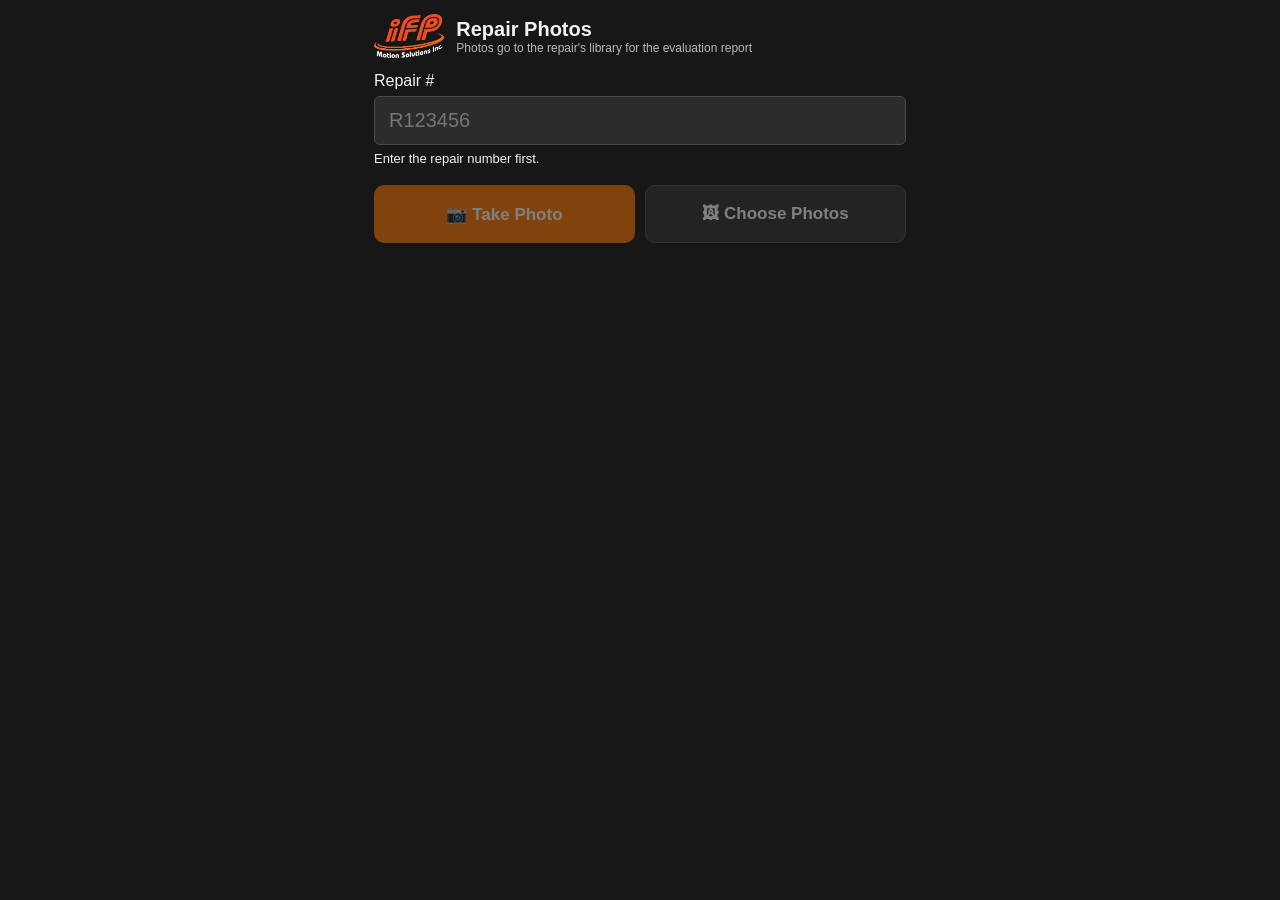
==== static/mobile.html @ ac9f738d "Photo library per repair number + /mobile capture page - sql/002_repair_photo_library.sql: RepairEva" ====
<!DOCTYPE html>
<html lang="en">
<head>
<meta charset="utf-8">
<meta name="viewport" content="width=device-width, initial-scale=1, viewport-fit=cover">
<meta name="theme-color" content="#171717">
<title>IFP Repair Photos</title>
<link rel="icon" href="/assets/ifp_logo_app.png">
<link rel="apple-touch-icon" href="/assets/ifp_logo_app.png">
<link rel="stylesheet" href="/static/style.css">
<style>
  body { font-size: 16px; }
  .m-wrap { max-width: 560px; margin: 0 auto; padding: 14px 14px 60px; }
  .m-head { display: flex; align-items: center; gap: 12px; margin-bottom: 14px; }
  .m-head img { height: 44px; }
  .m-head h1 { font-size: 20px; margin: 0; }
  .m-head .subtitle { font-size: 12px; }
  .m-field { display: flex; flex-direction: column; gap: 6px; margin-bottom: 14px; }
  .m-field input { font-size: 20px; padding: 12px 14px; text-transform: uppercase; }
  .m-status { min-height: 20px; font-size: 13px; }
  .m-status b { color: var(--cyan); }
  .m-actions { display: grid; grid-template-columns: 1fr 1fr; gap: 10px; margin-bottom: 14px; }
  .m-actions .btn { padding: 18px 10px; font-size: 17px; font-weight: bold; border-radius: 10px; }
  .m-actions .btn:disabled { opacity: 0.45; cursor: not-allowed; }
  .m-progress { height: 6px; background: #333; border-radius: 3px; overflow: hidden; margin-bottom: 12px; }
  .m-progress div { height: 100%; width: 0; background: var(--orange); transition: width 0.2s; }
  .m-grid { display: grid; grid-template-columns: repeat(3, 1fr); gap: 8px; }
  .m-grid figure { margin: 0; position: relative; aspect-ratio: 1; border-radius: 8px; overflow: hidden; background: #111; border: 1px solid #444; }
  .m-grid img { width: 100%; height: 100%; object-fit: cover; display: block; }
  .m-grid figcaption { position: absolute; left: 0; right: 0; bottom: 0; font-size: 10px; padding: 3px 5px; background: rgba(0,0,0,0.6); color: #ddd; white-space: nowrap; overflow: hidden; text-overflow: ellipsis; }
  .m-grid .used { position: absolute; top: 4px; left: 4px; background: var(--section); color: #fff; font-size: 10px; padding: 2px 6px; border-radius: 8px; }
  .m-grid .rm { position: absolute; top: 4px; right: 4px; background: rgba(0,0,0,0.65); border: 0; color: #fff; border-radius: 50%; width: 26px; height: 26px; font-size: 14px; cursor: pointer; }
  .m-recent { margin-top: 18px; }
  .m-recent h3 { font-size: 13px; color: var(--muted); margin: 0 0 6px; font-weight: normal; }
  .m-recent button { background: #2c2c2c; border: 1px solid var(--border); color: var(--text); border-radius: 16px; padding: 6px 12px; margin: 0 6px 6px 0; cursor: pointer; }
  .m-recent button b { color: var(--cyan); }
  .m-empty { color: var(--muted); text-align: center; padding: 30px 10px; }
</style>
</head>
<body>
<div class="m-wrap">
  <div class="m-head">
    <img src="/assets/ifp_logo_app.png" alt="IFP">
    <div>
      <h1>Repair Photos</h1>
      <div class="subtitle">Photos go to the repair's library for the evaluation report</div>
    </div>
  </div>

  <label class="m-field">
    <span>Repair #</span>
    <input type="text" id="repair" placeholder="R123456" autocomplete="off" autocapitalize="characters" spellcheck="false" enterkeyhint="done">
    <div class="m-status" id="status"></div>
  </label>

  <div class="m-actions">
    <button class="btn primary" id="btn-camera" disabled>📷 Take Photo</button>
    <button class="btn" id="btn-gallery" disabled>🖼 Choose Photos</button>
    <input type="file" id="cam" accept="image/*" capture="environment" hidden>
    <input type="file" id="gal" accept="image/*" multiple hidden>
  </div>
  <div class="m-progress" id="progress" hidden><div id="bar"></div></div>

  <div class="m-grid" id="grid"></div>
  <div class="m-empty" id="empty" hidden>No photos yet for this repair.</div>

  <div class="m-recent" id="recent" hidden>
    <h3>Recent repairs</h3>
    <div id="recent-list"></div>
  </div>
</div>
<div id="toast" class="toast" hidden></div>
<script src="/static/mobile.js"></script>
</body>
</html>
---- static/style.css ----
:root {
  --orange: #ff7a00;
  --orange-hover: #ff8b22;
  --dark: #171717;
  --panel: #222222;
  --field: #2c2c2c;
  --border: #4a4a4a;
  --text: #f2f2f2;
  --muted: #b8b8b8;
  --section: #6d8fa0;
  --cyan: #8be9f5;
}

* { box-sizing: border-box; }

html, body {
  margin: 0;
  background: var(--dark);
  color: var(--text);
  font-family: "Segoe UI", Arial, sans-serif;
  font-size: 14px;
}

button, input, select, textarea { font: inherit; color: inherit; }

/* ---------- Header / toolbar ---------- */
.app-header {
  display: flex;
  align-items: center;
  justify-content: space-between;
  padding: 14px 18px 6px;
}
.brand { display: flex; align-items: center; gap: 14px; }
.logo { height: 70px; width: auto; }
.logo.small { height: 44px; }
.logo.large { height: 110px; }
.main-title { margin: 0; font-size: 26px; font-weight: bold; letter-spacing: 0.5px; }
.subtitle { color: var(--muted); }

.toolbar {
  display: flex;
  align-items: center;
  gap: 8px;
  padding: 6px 18px 10px;
  border-bottom: 1px solid #333;
  position: sticky;
  top: 0;
  background: var(--dark);
  z-index: 5;
}
.status { margin-left: auto; color: var(--muted); font-size: 13px; }
.dirty { color: var(--orange); font-size: 13px; }

/* ---------- Buttons ---------- */
.btn {
  background: #333;
  border: 1px solid #555;
  border-radius: 6px;
  padding: 8px 14px;
  color: #fff;
  cursor: pointer;
  white-space: nowrap;
}
.btn:hover { background: #444; border-color: var(--orange); }
.btn.primary { background: var(--orange); border: 0; font-weight: bold; }
.btn.primary:hover { background: var(--orange-hover); }
.btn.small { padding: 5px 10px; }
.btn.danger:hover { border-color: #e04b4b; background: #4a2222; }
.btn-row { display: flex; gap: 8px; }
.btn-row .btn { flex: 1; }

/* ---------- Form ---------- */
.content { padding: 12px 18px 40px; max-width: 1400px; margin: 0 auto; }

.section {
  background: var(--section);
  color: #fff;
  font-weight: bold;
  font-size: 16px;
  padding: 8px 10px;
  border-radius: 4px;
  margin: 14px 0 10px;
}

.info-grid {
  display: grid;
  grid-template-columns: 4fr 6fr;
  column-gap: 12px;
  row-gap: 8px;
}
.field { display: flex; flex-direction: column; gap: 4px; }
.field > span { font-size: 13px; }
.field-pair { display: grid; grid-template-columns: 1fr 1fr; gap: 10px; }

input[type="text"], input[type="email"], input[type="date"], input[type="number"],
select, textarea {
  background: var(--field);
  border: 1px solid var(--border);
  border-radius: 6px;
  padding: 7px 9px;
  color: var(--text);
  width: 100%;
}
input:focus, select:focus, textarea:focus { outline: none; border-color: var(--orange); }
textarea { resize: vertical; min-height: 90px; }
input[type="date"]::-webkit-calendar-picker-indicator { filter: invert(0.8); cursor: pointer; }
.inline { display: inline-flex; align-items: center; gap: 6px; white-space: nowrap; }
.inline select { width: auto; }
.inline input[type="number"] { width: 78px; }
.muted { color: var(--muted); }

/* ---------- Photo library ---------- */
.photo-toolbar .btn-row .btn { flex: none; }
a.btn { text-decoration: none; display: inline-flex; align-items: center; }
.count-badge {
  display: inline-block; min-width: 18px; padding: 1px 6px; margin-left: 4px;
  background: var(--orange); color: #fff; border-radius: 10px; font-size: 11px; font-weight: bold; text-align: center;
}
.count-badge[hidden] { display: none; }
.lib-grid { display: grid; grid-template-columns: repeat(auto-fill, minmax(170px, 1fr)); gap: 10px; }
.lib-grid figure {
  margin: 0; position: relative; aspect-ratio: 4 / 3; border-radius: 8px; overflow: hidden;
  background: #111; border: 2px solid #444; cursor: pointer;
}
.lib-grid figure.selected { border-color: var(--orange); box-shadow: 0 0 0 2px rgba(255,122,0,0.35); }
.lib-grid figure.on-report { opacity: 0.55; cursor: default; }
.lib-grid img { width: 100%; height: 100%; object-fit: cover; display: block; }
.lib-grid figcaption {
  position: absolute; left: 0; right: 0; bottom: 0; padding: 4px 6px; font-size: 11px;
  background: rgba(0,0,0,0.65); color: #ddd; white-space: nowrap; overflow: hidden; text-overflow: ellipsis;
}
.lib-grid .flag { position: absolute; top: 6px; left: 6px; font-size: 11px; padding: 2px 7px; border-radius: 10px; color: #fff; background: var(--section); }
.lib-grid .tick { position: absolute; top: 6px; right: 6px; width: 22px; height: 22px; border-radius: 50%; background: var(--orange); color: #fff; font-size: 14px; display: none; align-items: center; justify-content: center; }
.lib-grid figure.selected .tick { display: flex; }
.lib-grid .rm { position: absolute; bottom: 28px; right: 6px; background: rgba(0,0,0,0.7); border: 0; color: #fff; border-radius: 50%; width: 24px; height: 24px; font-size: 12px; cursor: pointer; display: none; }
.lib-grid figure:hover .rm { display: block; }
.modal-foot .spacer { flex: 1; }

/* ---------- Revision banner ---------- */
.rev-banner {
  display: flex; align-items: center; justify-content: space-between; gap: 12px;
  margin-top: 12px; padding: 8px 12px; border-radius: 6px;
  background: #24313a; border: 1px solid #3b5566; color: var(--text); font-size: 13px;
}
.rev-banner[hidden] { display: none; }
.rev-banner.warn { background: #3a2a14; border-color: #7a5320; }
.rev-banner.new { background: #1f2a1f; border-color: #35603a; }
.rev-banner b { color: var(--cyan); }
.rev-banner.warn b { color: var(--orange); }
.suggestions li .rev { color: var(--cyan); font-size: 12px; }
.suggestions li:hover .rev, .suggestions li.active .rev { color: #fff; }
.report-table td.num { text-align: right; }
.report-table tr.current td { color: var(--cyan); }

/* ---------- P21 type-ahead ---------- */
.typeahead { position: relative; }
.input-with-tag { position: relative; display: flex; align-items: center; }
.input-with-tag input { padding-right: 120px; }
.input-with-tag .tag {
  position: absolute; right: 38px; top: 50%; transform: translateY(-50%);
  background: #35485a; color: var(--cyan); font-size: 12px;
  padding: 2px 8px; border-radius: 10px; white-space: nowrap;
}
.input-with-tag .ghost { position: absolute; right: 4px; top: 50%; transform: translateY(-50%); background: transparent; border-color: transparent; }
.suggestions {
  position: absolute; left: 0; right: 0; top: 100%; z-index: 30;
  margin: 2px 0 0; padding: 4px; list-style: none;
  background: #242424; border: 1px solid #555; border-radius: 6px;
  max-height: 320px; overflow: auto; box-shadow: 0 10px 30px rgba(0,0,0,0.5);
}
.suggestions[hidden] { display: none; }
.suggestions li { padding: 7px 10px; border-radius: 4px; cursor: pointer; display: flex; gap: 10px; align-items: baseline; }
.suggestions li .sub { color: var(--muted); font-size: 12px; margin-left: auto; white-space: nowrap; }
.suggestions li:hover, .suggestions li.active { background: var(--orange); color: #fff; }
.suggestions li:hover .sub, .suggestions li.active .sub { color: #fff; }
.suggestions li.info { color: var(--muted); cursor: default; }
.suggestions li.info:hover { background: transparent; color: var(--muted); }
.label-row { display: flex; align-items: center; justify-content: space-between; }
.override-check {
  display: inline-flex; align-items: center; gap: 5px;
  font-size: 12px; color: var(--orange); cursor: pointer; user-select: none;
}
.override-check[hidden] { display: none; }
.override-check input { accent-color: var(--orange); width: 14px; height: 14px; margin: 0; cursor: pointer; }
.modal-box.narrow { width: min(460px, 100%); }
.confirm-foot { justify-content: flex-end; }
input.locked { background: #262626; color: var(--muted); cursor: not-allowed; }
#p21-badge { font-size: 11px; }
#p21-badge.off { color: #e0a04b; }

/* ---------- Photos ---------- */
.photo-toolbar { display: flex; align-items: center; justify-content: space-between; margin-bottom: 10px; }
.photo-area { display: flex; flex-direction: column; gap: 12px; }

.photo-card {
  background: var(--panel);
  border: 1px solid var(--border);
  border-radius: 8px;
  padding: 12px;
}
.card-top { display: flex; align-items: center; gap: 8px; flex-wrap: wrap; margin-bottom: 10px; }
.card-top .spacer { flex: 1; }
.photo-title { font-size: 16px; font-weight: bold; color: var(--cyan); }
.card-body { display: grid; grid-template-columns: 2fr 1fr; gap: 12px; }
.canvas-wrap {
  background: #111;
  border: 1px solid #555;
  border-radius: 6px;
  min-height: 210px;
  height: 420px;
  overflow: hidden;
}
.photo-canvas { width: 100%; height: 100%; display: block; cursor: crosshair; outline: none; }
.photo-canvas:focus { box-shadow: inset 0 0 0 2px var(--orange); }
.card-side { display: flex; flex-direction: column; gap: 8px; }
.file-name { font-size: 12px; word-break: break-all; }
.hint { font-size: 12px; line-height: 1.4; }

/* ---------- Modals ---------- */
.modal {
  position: fixed; inset: 0;
  background: rgba(0,0,0,0.65);
  display: flex; align-items: center; justify-content: center;
  z-index: 50;
  padding: 20px;
}
.modal[hidden] { display: none; }
.modal-box {
  background: var(--panel);
  border: 1px solid var(--border);
  border-radius: 10px;
  width: min(860px, 100%);
  max-height: 92vh;
  display: flex; flex-direction: column;
  box-shadow: 0 20px 60px rgba(0,0,0,0.6);
}
.modal-box.wide { width: min(1200px, 100%); }
.modal-box.tall { height: 92vh; }
.modal-head {
  display: flex; align-items: center; justify-content: space-between;
  padding: 12px 16px; border-bottom: 1px solid var(--border);
}
.modal-head h2 { margin: 0; font-size: 20px; }
.modal-body { padding: 14px 16px; overflow: auto; }
.modal-foot {
  display: flex; align-items: center; gap: 12px; flex-wrap: wrap;
  padding: 10px 16px; border-top: 1px solid var(--border);
}
.modal-foot .zoom-slider { flex: 1; min-width: 200px; }
.modal-foot .zoom-slider input[type="range"] { flex: 1; accent-color: var(--orange); }
#zoom-label { width: 50px; text-align: right; }

.zoom-canvas-wrap {
  flex: 1;
  min-height: 420px;
  height: 70vh;
  overflow: auto;
  background: #111;
}
#zoom-canvas { display: block; cursor: crosshair; outline: none; }

#pdf-frame { flex: 1; border: 0; width: 100%; background: #555; }

.report-table { width: 100%; border-collapse: collapse; }
.report-table th, .report-table td { padding: 8px 10px; text-align: left; border-bottom: 1px solid #383838; }
.report-table th { color: var(--muted); font-weight: normal; font-size: 13px; }
.report-table tbody tr { cursor: pointer; }
.report-table tbody tr:hover { background: #2c2c2c; }

.tabs { display: flex; gap: 2px; padding: 8px 16px 0; border-bottom: 1px solid var(--border); }
.tabs button {
  background: transparent; border: 1px solid transparent; border-bottom: 0;
  border-radius: 6px 6px 0 0; padding: 8px 14px; color: var(--muted); cursor: pointer;
}
.tabs button.active { background: var(--field); border-color: var(--border); color: var(--text); }
.help-body { line-height: 1.5; min-height: 380px; }
.help-body h3 { margin-top: 0; }
.help-body .about { text-align: center; }
.shortcut-table td { padding: 5px 14px 5px 0; }

/* ---------- Menu ---------- */
.menu { position: relative; }
.menu-items {
  position: absolute; right: 0; top: 110%;
  background: #242424; border: 1px solid #555; border-radius: 6px;
  padding: 4px; min-width: 240px; z-index: 20;
  display: flex; flex-direction: column;
}
.menu-items[hidden] { display: none; }
.menu-items button {
  background: transparent; border: 0; text-align: left;
  padding: 8px 12px; border-radius: 4px; cursor: pointer; color: #fff;
  display: flex; justify-content: space-between;
}
.menu-items button:hover { background: var(--orange); }
.menu-items hr { border: 0; border-top: 1px solid var(--border); margin: 4px 8px; }
.kbd { color: var(--muted); font-size: 12px; }

.toast {
  position: fixed; bottom: 24px; left: 50%; transform: translateX(-50%);
  background: #333; border: 1px solid var(--orange); color: #fff;
  padding: 10px 18px; border-radius: 8px; z-index: 100;
  box-shadow: 0 8px 30px rgba(0,0,0,0.5);
}
.toast.error { border-color: #e04b4b; }

@media (max-width: 900px) {
  .info-grid, .card-body { grid-template-columns: 1fr; }
  .canvas-wrap { height: 320px; }
}
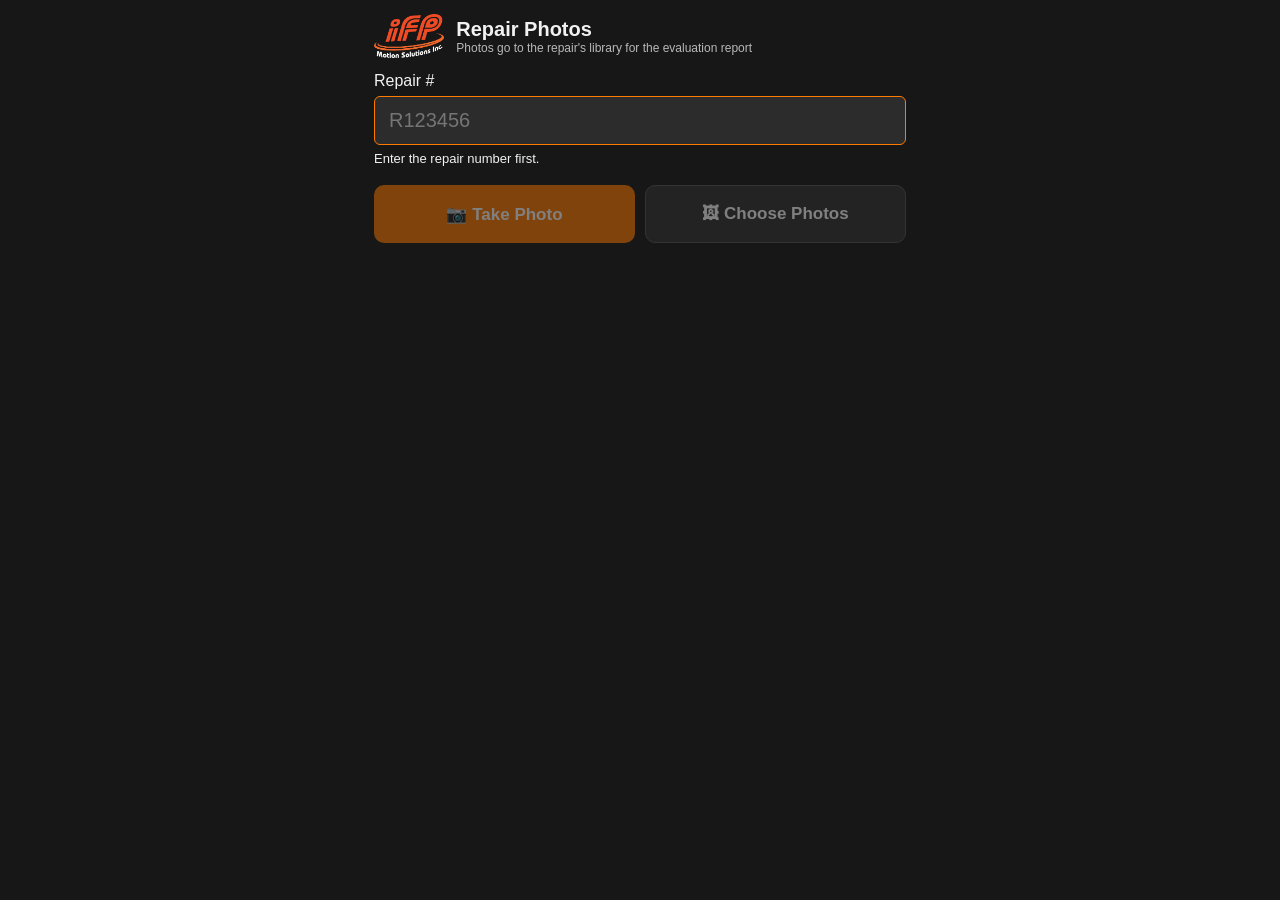
==== commit b78fe07b: "Mobile: stop auto-restoring the last repair number A bare /mobile now opens empty and offers the las" ====
--- a/static/mobile.html
+++ b/static/mobile.html
@@ -19,6 +19,7 @@
   .m-field input { font-size: 20px; padding: 12px 14px; text-transform: uppercase; }
   .m-status { min-height: 20px; font-size: 13px; }
   .m-status b { color: var(--cyan); }
+  .m-status .link-btn { background: transparent; border: 0; color: var(--orange); font: inherit; font-weight: bold; text-decoration: underline; cursor: pointer; padding: 0 2px; }
   .m-actions { display: grid; grid-template-columns: 1fr 1fr; gap: 10px; margin-bottom: 14px; }
   .m-actions .btn { padding: 18px 10px; font-size: 17px; font-weight: bold; border-radius: 10px; }
   .m-actions .btn:disabled { opacity: 0.45; cursor: not-allowed; }
--- a/static/style.css
+++ b/static/style.css
@@ -107,6 +107,7 @@
 .inline { display: inline-flex; align-items: center; gap: 6px; white-space: nowrap; }
 .inline select { width: auto; }
 .inline input[type="number"] { width: 78px; }
+.color-select, #zoom-color { min-width: 110px; font-weight: bold; }
 .muted { color: var(--muted); }
 
 /* ---------- Photo library ---------- */
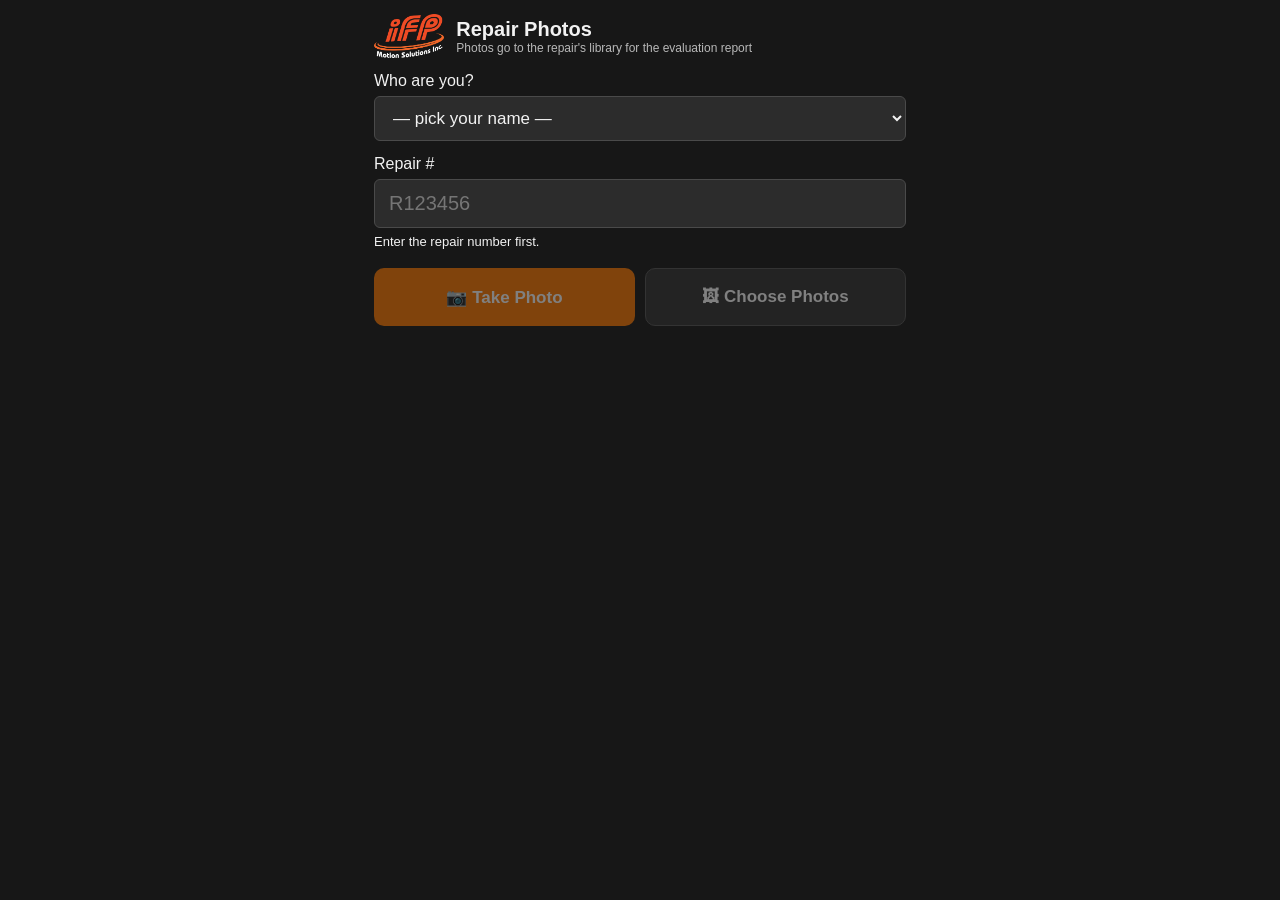
==== commit 557e2541: "Self-declared identity: technician picker on the phone page, Technician on desktop Phones have no do" ====
--- a/static/mobile.html
+++ b/static/mobile.html
@@ -17,6 +17,8 @@
   .m-head .subtitle { font-size: 12px; }
   .m-field { display: flex; flex-direction: column; gap: 6px; margin-bottom: 14px; }
   .m-field input { font-size: 20px; padding: 12px 14px; text-transform: uppercase; }
+  .m-field select { font-size: 17px; padding: 11px 14px; }
+  .m-field select:invalid, .m-field select option[value=""] { color: var(--muted); }
   .m-status { min-height: 20px; font-size: 13px; }
   .m-status b { color: var(--cyan); }
   .m-status .link-btn { background: transparent; border: 0; color: var(--orange); font: inherit; font-weight: bold; text-decoration: underline; cursor: pointer; padding: 0 2px; }
@@ -49,6 +51,11 @@
   </div>
 
   <label class="m-field">
+    <span>Who are you?</span>
+    <select id="tech"><option value="">— pick your name —</option></select>
+  </label>
+
+  <label class="m-field">
     <span>Repair #</span>
     <input type="text" id="repair" placeholder="R123456" autocomplete="off" autocapitalize="characters" spellcheck="false" enterkeyhint="done">
     <div class="m-status" id="status"></div>
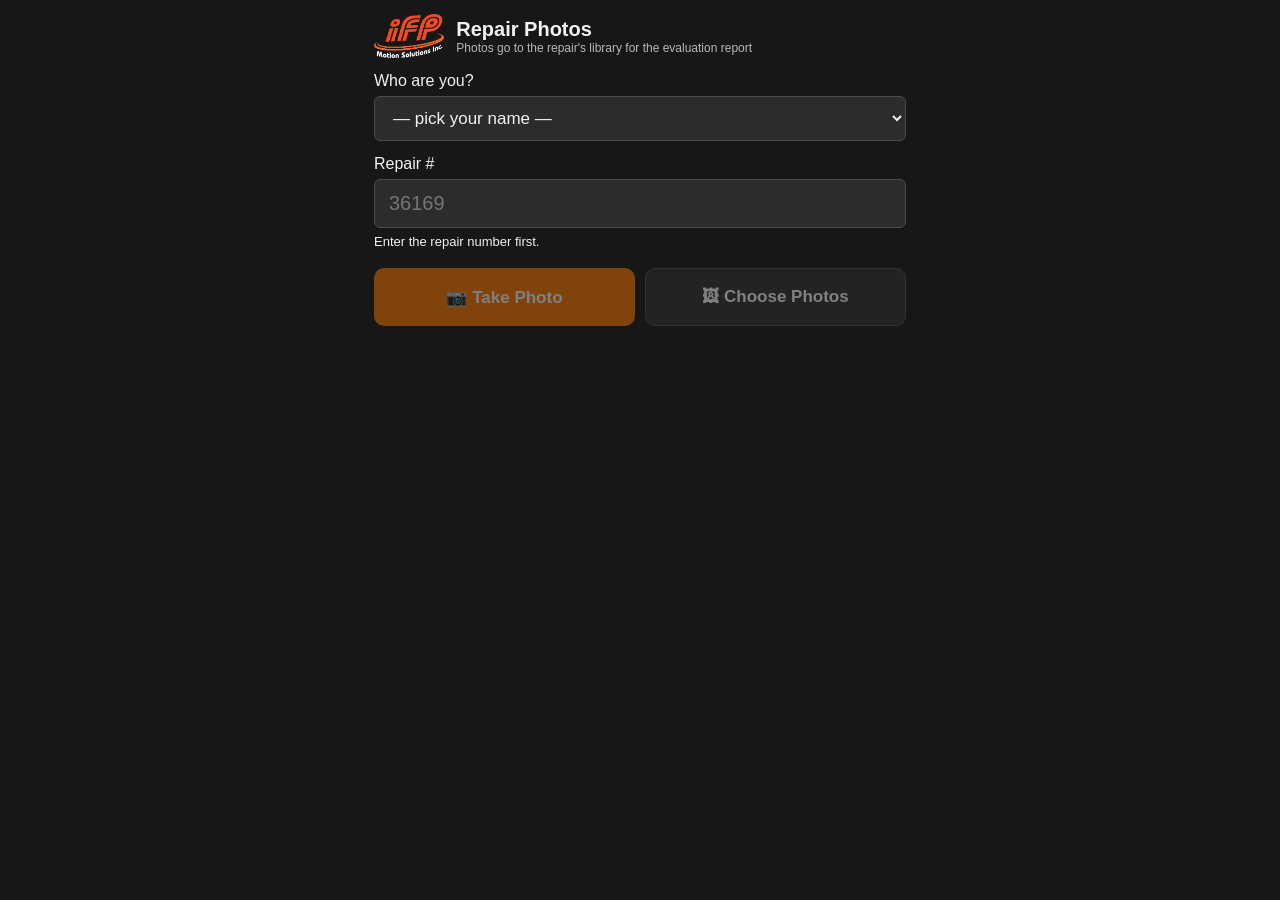
==== commit 0b668287: "Repair #: a bare number gets its R prefix (36169 -> R36169) on server and both pages Co-Authored-By:" ====
--- a/static/mobile.html
+++ b/static/mobile.html
@@ -21,6 +21,14 @@
   .m-field select:invalid, .m-field select option[value=""] { color: var(--muted); }
   .m-status { min-height: 20px; font-size: 13px; }
   .m-status b { color: var(--cyan); }
+  .m-status .muted { font-size: 12px; word-break: break-all; }
+  .m-status .err { color: #ff8a8a; }
+  .m-queue { font-size: 13px; margin: -4px 0 12px; }
+  .m-queue .err { color: #ff8a8a; }
+  .m-queue .link-btn { background: transparent; border: 0; color: var(--orange); font: inherit; font-weight: bold; text-decoration: underline; cursor: pointer; }
+  .m-whoami { font-size: 13px; margin: -6px 0 12px; }
+  .m-whoami b { color: var(--cyan); }
+  .m-whoami a { color: var(--orange); }
   .m-status .link-btn { background: transparent; border: 0; color: var(--orange); font: inherit; font-weight: bold; text-decoration: underline; cursor: pointer; padding: 0 2px; }
   .m-actions { display: grid; grid-template-columns: 1fr 1fr; gap: 10px; margin-bottom: 14px; }
   .m-actions .btn { padding: 18px 10px; font-size: 17px; font-weight: bold; border-radius: 10px; }
@@ -50,6 +58,8 @@
     </div>
   </div>
 
+  <div class="m-whoami muted" id="whoami" hidden></div>
+
   <label class="m-field">
     <span>Who are you?</span>
     <select id="tech"><option value="">— pick your name —</option></select>
@@ -57,7 +67,7 @@
 
   <label class="m-field">
     <span>Repair #</span>
-    <input type="text" id="repair" placeholder="R123456" autocomplete="off" autocapitalize="characters" spellcheck="false" enterkeyhint="done">
+    <input type="text" id="repair" placeholder="36169" inputmode="numeric" autocomplete="off" autocapitalize="characters" spellcheck="false" enterkeyhint="done">
     <div class="m-status" id="status"></div>
   </label>
 
@@ -68,6 +78,7 @@
     <input type="file" id="gal" accept="image/*" multiple hidden>
   </div>
   <div class="m-progress" id="progress" hidden><div id="bar"></div></div>
+  <div class="m-queue" id="queue" hidden></div>
 
   <div class="m-grid" id="grid"></div>
   <div class="m-empty" id="empty" hidden>No photos yet for this repair.</div>
--- a/static/style.css
+++ b/static/style.css
@@ -110,6 +110,10 @@
 .color-select, #zoom-color { min-width: 110px; font-weight: bold; }
 .muted { color: var(--muted); }
 
+/* ---------- Photo folder hint ---------- */
+.folder-hint { font-size: 12px; margin: -4px 0 10px; min-height: 14px; white-space: nowrap; overflow: hidden; text-overflow: ellipsis; }
+.folder-hint.folder-bad { color: #ff8a8a; }
+
 /* ---------- Photo library ---------- */
 .photo-toolbar .btn-row .btn { flex: none; }
 a.btn { text-decoration: none; display: inline-flex; align-items: center; }
@@ -152,6 +156,9 @@
 .suggestions li:hover .rev, .suggestions li.active .rev { color: #fff; }
 .report-table td.num { text-align: right; }
 .report-table tr.current td { color: var(--cyan); }
+.report-table tr.deleted td { color: var(--muted); }
+.pill { font-size: 11px; padding: 1px 7px; border-radius: 10px; background: #4a2222; color: #ffb3b3; margin-left: 6px; font-weight: normal; }
+#show-deleted { accent-color: var(--orange); }
 
 /* ---------- P21 type-ahead ---------- */
 .typeahead { position: relative; }
@@ -280,6 +287,10 @@
 .shortcut-table td { padding: 5px 14px 5px 0; }
 
 /* ---------- Menu ---------- */
+.header-right { display: flex; align-items: center; gap: 14px; }
+.whoami { font-size: 13px; }
+.whoami b { color: var(--cyan); }
+.whoami a { color: var(--orange); }
 .menu { position: relative; }
 .menu-items {
   position: absolute; right: 0; top: 110%;
